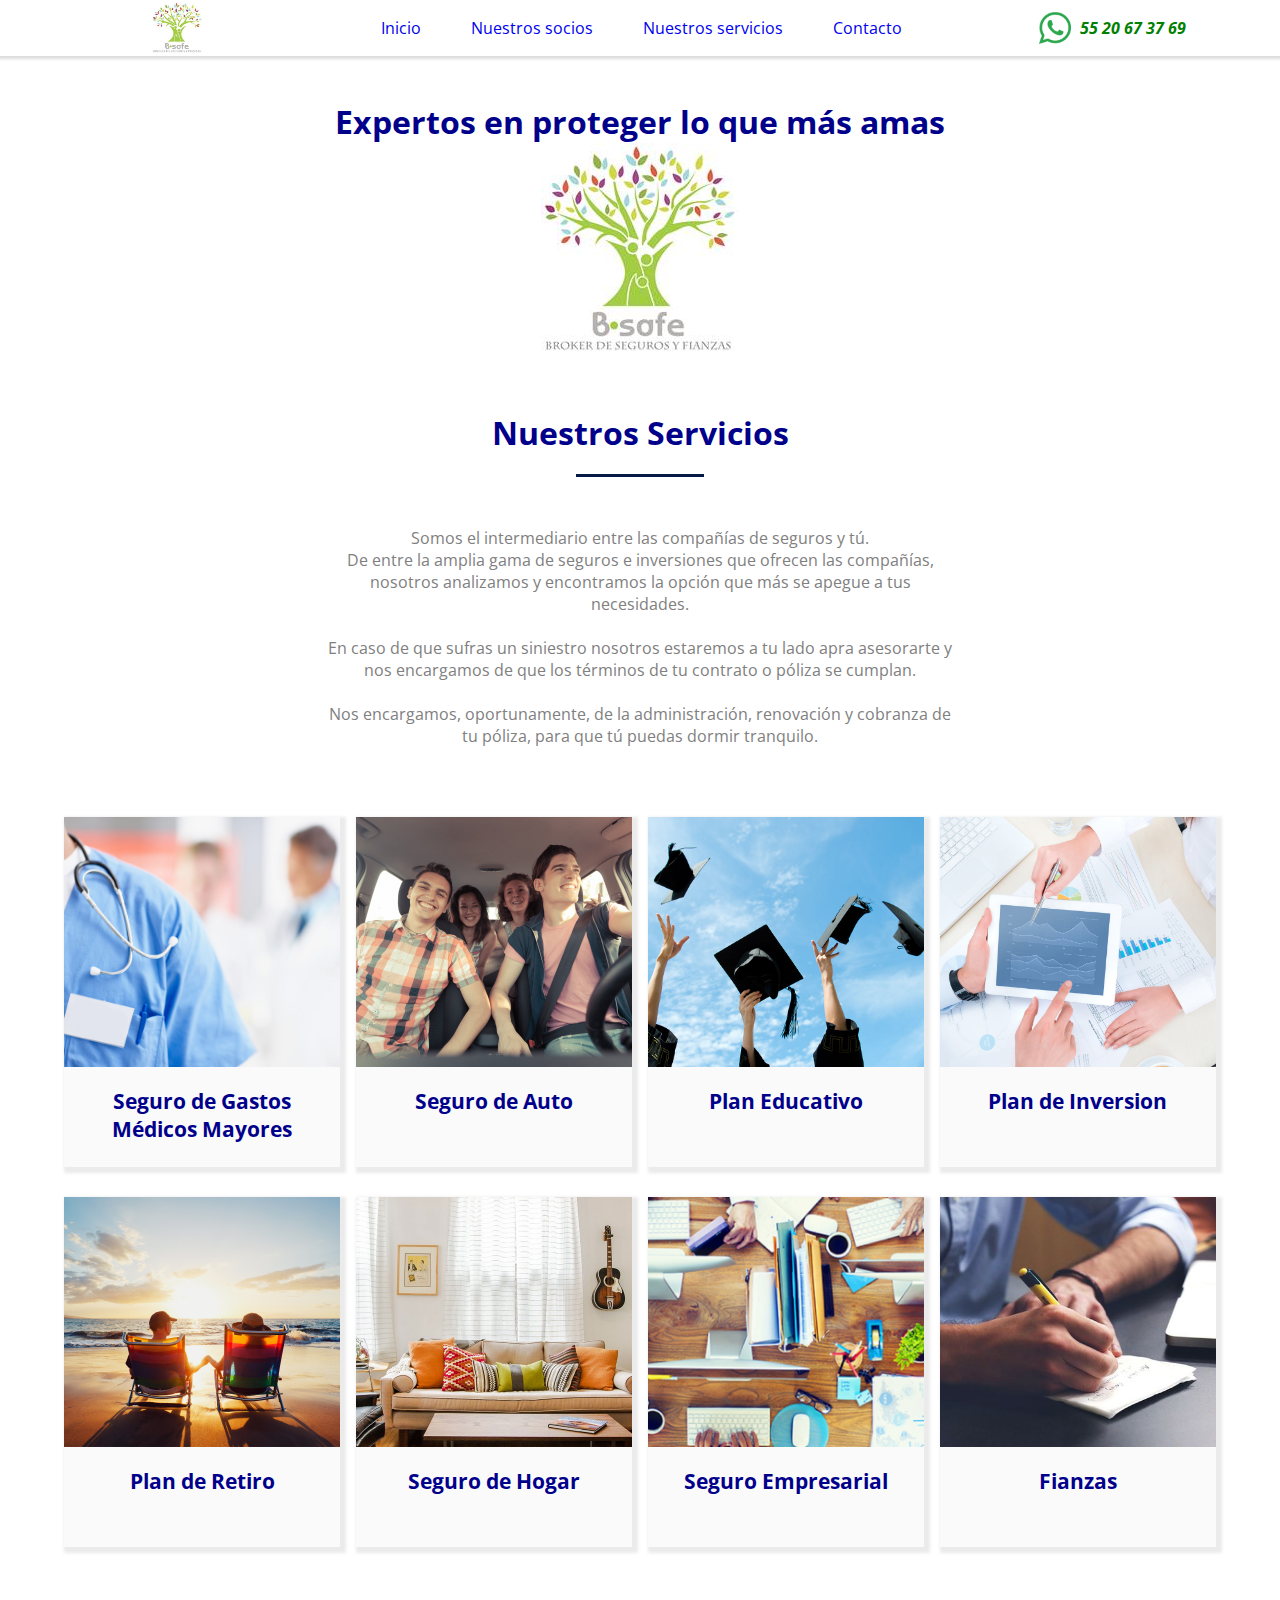
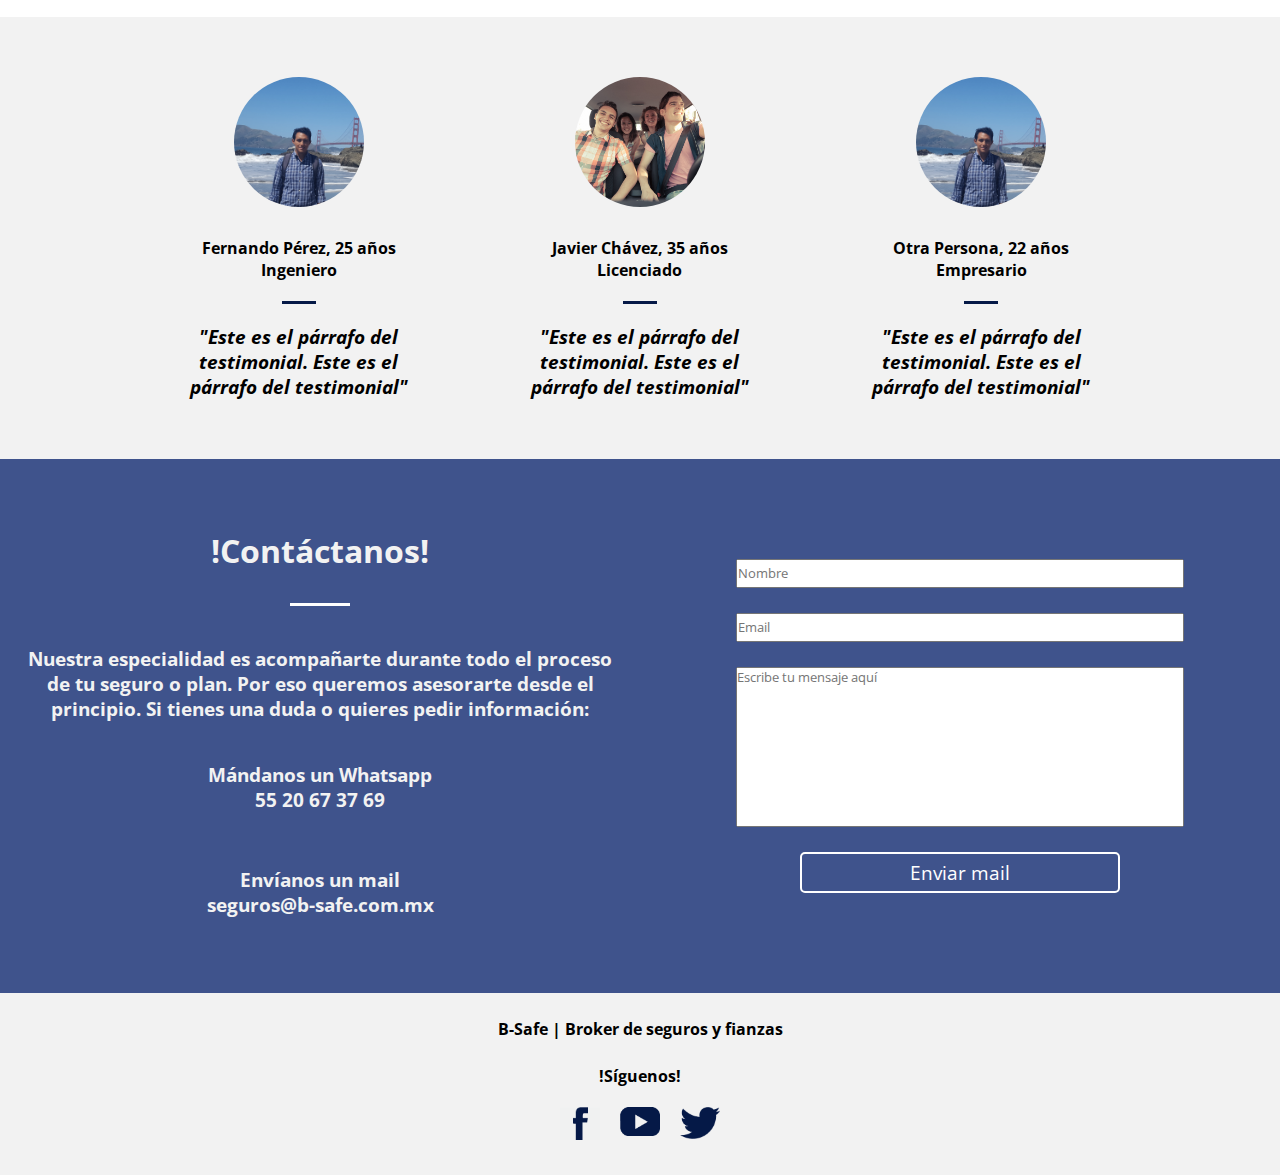
==== index.html @ a3c50586 "Add files via upload" ====
<!DOCTYPE html>

<html>

	<head>
	
		<title>B-Safe Seguros</title>
		<meta charset="utf-8">

		<link rel="stylesheet" type="text/css" href="style.css">
		<link href="https://fonts.googleapis.com/css?family=Open+Sans:300" rel="stylesheet">
		<script src="https://ajax.googleapis.com/ajax/libs/jquery/3.2.1/jquery.min.js"></script>
		<script src="http://code.jquery.com/ui/1.9.2/jquery-ui.js"></script>
		<!--<script src="responsiveslides.min.js"></script>-->

		<meta name="HandheldFriendly" content="true">
  		<meta name="viewport" content="width=device-width, initial-scale=1, maximum-scale=1, user-scalable=0">
  		<meta http-equiv="X-UA-Compatible" content="IE=11">
  		<!--<meta name="viewport" content="width=device-width">-->
	
	</head>
	
	<body>
		
		<div class="include-header"></div>

		<!--<div class="banner" width:"100%">-->
			<div id="text-banner">
			
				<h3>Expertos en proteger lo que más amas</h3>
				<img src="images/logo-b-safe.jpg">
			</div>
		<!--</div>-->

		<div id="nuestros-servicios">
			
			<h1>Nuestros Servicios</h1><hr>

			<p id="descripcion-servicios">
				Somos el intermediario entre las compañías de seguros y tú.<br> De entre la amplia gama de seguros e inversiones que 
				ofrecen las compañías, nosotros analizamos y encontramos la opción que más se apegue a tus necesidades.<br><br>
				En caso de que sufras un siniestro nosotros estaremos a tu lado apra asesorarte y nos encargamos de que los términos 
				de tu contrato o póliza se cumplan.<br><br>
				Nos encargamos, oportunamente, de la administración, renovación y cobranza de tu póliza, para que tú puedas dormir tranquilo.
			</p>
			
			<div class="seccion-seguros">


			<div class="seguro-contenido" id="sgmm">
				<a href="seguro-de-gastos-medicos-mayores.html">
					<img src="images/seguros-gmm.jpg" alt="seguro-gastos-medicos-mayores"/>
					<h4>Seguro de Gastos Médicos Mayores</h4>
				<!--<div class="mas-info-button">
					<span>Info</span>
				</div>-->
				</a>
			</div>

			<div class="seguro-contenido" id="seguroAuto">
				<a href="seguro-de-auto.html">
					<img src="images/seguros-auto.jpg" alt="seguros-auto"/>
					<h4>Seguro de Auto</h4>
				</a>
				
			</div>

			<div class="seguro-contenido">
				<a href="plan-educativo.html">
					<img src="images/plan-educativo.jpg" alt="plan-educativo"/>
					<h4>Plan Educativo</h4>
				</a>
				
			</div>

			<div class="seguro-contenido">
				<a href="plan-inversion.html">
					<img src="images/plan-inversion.jpg" alt="plan-inversion"/>
					<h4>Plan de Inversion</h4>
				</a>
				
			</div>

			<div class="seguro-contenido">
				<a href="plan-retiro.html">
					<img src="images/plan-retiro.png" alt="plan-retiro"/>
					<h4>Plan de Retiro</h4>
				</a>
				
			</div>

			<div class="seguro-contenido">
				<a href="seguro-hogar.html">
					<img src="images/seguro-hogar.jpeg" alt="seguro-hogar"/>
					<h4>Seguro de Hogar</h4>
				</a>
				
			</div>

			<div class="seguro-contenido">
				<a href="seguro-empresarial.html">
					<img src="images/seguro-empresarial.jpg" alt="seguro-empresarial"/>
					<h4>Seguro Empresarial</h4>
				</a>
				
			</div>

			<div class="seguro-contenido">
				<a href="fianzas.html">
					<img src="images/fianzas.jpg" alt="fianzas"/>
					<h4>Fianzas</h4>
				</a>
				
			</div>


			</div>

		</div>

		<!--<div class="testimonials">-->

		<div class="grey-banner">
		  <div class="slider-container">
					
					<div class="profile-container">

						<img src="images/testimonial-image1.png"/>

						<h4>Fernando Pérez, 25 años<br>Ingeniero</h4>
						<hr/>

						<h3>"Este es el párrafo del testimonial. Este es el párrafo del testimonial"</h3>
					</div>

					<div class="profile-container">

						<img src="images/seguros-auto.jpg"/>

						<h4>Javier Chávez, 35 años<br>Licenciado</h4>
						<hr/>

						<h3>"Este es el párrafo del testimonial. Este es el párrafo del testimonial"</h3>
					</div>

					<div class="profile-container">

						<img src="images/testimonial-image1.png"/>

						<h4>Otra Persona, 22 años<br>Empresario</h4>
						<hr/>

						<h3>"Este es el párrafo del testimonial. Este es el párrafo del testimonial"</h3>
					</div>


		  </div>
		</div>

		<!--</div>-->

		<div class="contact-banner" id="contact">

		  <div class="contact-wrap">
			<h1>!Contáctanos!</h1><hr/>

			<h3>Nuestra especialidad es acompañarte durante todo el proceso de tu seguro o plan. Por eso queremos asesorarte desde el principio.
			Si tienes una duda o quieres pedir información:</h3>

			<h3 class="cta-wa">Mándanos un Whatsapp<br>55 20 67 37 69</h3>

			

			<div class="contact-button">
				<a href="https://api.whatsapp.com/send?phone=5215520673769""><h3>Toca para enviar Whatsapp</h3></a>
			</div>

			

			<h3 class="cta-mail">Envíanos un mail<br>seguros@b-safe.com.mx</h3>

			<div class="contact-button" id="send-mail-button">
				<a href="#"><h3>Toca para enviar Mail</h3></a>
			</div>

		  </div>

		  <div class="contact-form-wrap">
		  	
			<form action="https://formspree.io/fernando.madser@gmail.com" class="contact-form" method="POST">
					
					<input type="text" name="name" placeholder="Nombre" required="true" class="form-input">
					<input type="email" name="_replyto" placeholder="Email" required="true" class="form-input">
					<input type="hidden" name="_format" value="plain" />
					<input type="hidden" name="_next" value="/fianzas.html" />
					<input type="hidden" name="_language" value="es" />
					<textarea name="message" placeholder="Escribe tu mensaje aquí" required="true" class="form-input" id="message-field" rows="100" cols="100"></textarea>
					<button type="submit" value="send" id="submit-button">Enviar mail</button>

			</form>
			<!--<form action="contact.php" class="contact-form" method="POST">
					
					<input type="text" name="name" placeholder="Nombre" required="true" class="form-input">
					<input type="email" name="email" placeholder="Email" required="true" class="form-input">
					<textarea name="message" placeholder="Escribe tu mensaje aquí" required="true" class="form-input" id="message-field" rows="100" cols="100"></textarea>
					<button type="submit" value="send" id="submit-button">Enviar mail</button>

			</form>-->


		  </div>

		</div>

		<footer class="include-footer"></footer>


		
	</body>

	<script type="text/javascript" src="functionality.js"></script>



	

</html>
---- style.css ----
html{
	font-size:16px;


}


* {
	margin: 0;
	padding: 0;
	font-family: Open Sans;
	box-sizing: border-box;
}

header {

	width:100%;
	height: 3.5rem;
	position: absolute;
	z-index: 100;
	top:0;
}

h1{
	color: darkblue;
}


.nav-container{
	width: 100%;
	margin: 0 auto;
	display: flex;
	justify-content: space-between;
	align-items: center;
	background-color: white;
	box-shadow: 0px 0px 3px 3px #DCDCDC;
	position: absolute;


}

.hamburger-icon{
	max-width: 0;
	height: 3.5rem;
	background: url(images/hamburger-icon.png) no-repeat center;
	display: block;
	cursor: pointer;
}

.logo{
	min-width: 150px;
	height: 3.5rem;
	text-align: center;
	background: url(images/logo-b-safe.jpg) no-repeat center;
	background-size: 3.2rem 3.2rem;
}


/*Temporary text for logo*/

ul {
	display: flex;
	text-align: center;
	height: auto;
	overflow: hidden;
	box-sizing: border-box;

}

ul li {
	
	list-style-type: none;
	font-size: 1rem;
	text-align: center;
	padding: 15px 25px;

}

ul li:active{
		/*background-color: rgb(242,242,242);*/
}

a{
	text-decoration: none;
}

a:active{
	color: black;
	font-weight: bold;
}
a:visited{
	font-weight: bold;
}
.nav-contact{
	
	min-width: 200px;
	height: 3.5rem;
	margin-right: 50px;
	display: flex;
	align-items: center;
	overflow: hidden;
	z-index: 100;
}
#wa-icon{
	width: 50px;
	height: 3.5rem;
	background: url(images/wa-icon.png) no-repeat center;
	background-size: 2rem 2rem;
	display: block;
}

.nav-contact h4{
	font-size: 1rem;
	font-weight: bold;
	font-style: italic;
	padding-right: 10px;
	color: green;
	display: inline-block;
	overflow: hidden;


}


.banner{
	background-image: url(images/seguros-banner.jpg);
	background-position: center center;
	background-size: cover;
	height: 600px;
	width: 100%;
	display: block;
	margin: 0 auto;
	padding-top: 3.5rem;

}

#text-banner{
    margin: 0 auto;
    margin-top: 100px;
    /* position: relative; */
    text-align: center;
    box-sizing: border-box;
    /* top: 50px; */
    width: 60%;
    color: darkblue;
    font-size: 1.7rem;

}

#text-banner hr{
	display: block;
	height: 1px;
    border: 0;
    border-top: 1px solid #ccc;
    margin: 1em 0;
    padding: 0;
}

#nuestros-servicios h1{

	text-align: center;
	margin-top: 50px;
	font-size: 2rem;
}

#nuestros-servicios p{
	margin: 0 auto;
	margin-top: 50px;
	width: 50%;
	text-align: center;
	color: grey;
}

/*Sección de seguros*/

.seccion-seguros{

	width: 90%;
	height: auto;
	margin: 0 auto;
	margin-top: 40px;
	display: flex;
	justify-content: space-between;
	flex-wrap: wrap;
	
}
.seccion-seguros .seguro-contenido{

	box-sizing: border-box;
	width: 25%;
	max-width: 24%;
	height: 350px;
	margin-top: 30px;
	background-color: rgb(250,250,250);
	display: inline-block;
	text-align: center;
	position: relative;
	box-shadow: 3px 3px 3px 3px rgb(235,235,235);
}
.seccion-seguros .seguro-contenido img{
	object-fit: cover;
	width: 100%;
	height: 250px;
	display: block;
}
.seccion-seguros .seguro-contenido h4{
	width: 90%;
	padding-top: 20px;
	margin: 0 auto;
	font-size: 1.3rem;
	font-weight: bold;
	color: darkblue;
}
/*.seccion-seguros .seguro-contenido .mas-info-button{

	color: rgb(0,113,188);
	border: 1px solid rgb(0,113,188);
	border-radius: 5px;
	width: 100px;
	height: 2rem;
	/*margin: 0 auto;
	position: absolute;
	bottom: 20px;
	margin-left: 30%;

}
.mas-info-button span{

	vertical-align: middle;
}*/

.grey-banner{
	width: 100%;
	height: auto;
	margin-top: 70px;
	background-color: rgb(242,242,242);
	display: flex;
	justify-content: center;
}	


.slider-container{

	width: 80%;
	height: auto;
	margin-bottom: 60px;
	display: inline-flex;
	flex-wrap: wrap;
	justify-content: space-around;

}


.profile-container{
	
	width: 33%;
	height: auto;
	margin-top: 60px;
	align-items: center;
}

.profile-container img{

	object-fit: cover;
	display: block;
	margin: 0 auto;
	height: 130px;
	width: 130px;
	border-radius: 100%;
}
.profile-container h4{


	text-align: center;
	margin-top: 30px;
}
.profile-container h3{

	text-align: center;
	width: 80%;
	margin: 0 auto;
	margin-top: 20px;
	font-style: italic;
}
hr{
	display: block;
	height: 1px;
	width: 10%;
    border: 0;
    border-top: 3px solid rgb(5,25,71);
    margin: 0 auto;
    margin-top: 20px;
    padding: 0;

}
.space{
	width: 10%;
	height: auto;

}
/*.rslides li{

	backface-visibility: hidden;
	position: absolute;
  	display: none;
  	width: 100%;
  	left: 0;
  	top: 0;
}

.rslides li:first-child {
  position: relative;
  display: block;
  float: left;
 }*/

.contact-banner{

	width: 100%;
	height: auto;
	display: flex;
	flex-wrap: wrap;
	background-color: #3F538C;
	
}
.contact-banner hr{
	
    border-top: 3px solid white;

}
.contact-wrap{

	width: 50%;
	height: auto;
	margin-top: 70px;
	margin-bottom: 50px;
	padding: 0 20px 0 20px;
	display: flex;
	flex-wrap: wrap;
	justify-content: flex-start;

}
.contact-wrap h1{
	width: 100%;
	text-align: center;
	margin-top:0px;
	color: rgb(242,242,242);

}
.contact-wrap h3{
	width: 100%;
	text-align: center;
	margin-top:30px;
	color: rgb(242,242,242);
}

.contact-button{

	width: 60%;
	margin: 0 auto;
	border: 2px solid white;
	text-align: center;
	border-radius: 5px;
	visibility: hidden;
	height: 0;	
}
.contact-button h3{

	width: 100%;
	height: auto;
	margin-top: 5px;
	color: white;
}
.contact-form-wrap{
	width: 50%;
	padding: 100px 0 100px 0;

}
.contact-form-wrap .contact-form{
	text-align: center;
}
.contact-form .form-input{
	width: 70%;
	height: 1.8rem;
	font-size: 0.8rem;	
	display: block;
	margin: 0 auto;
	margin-bottom: 25px;
}
input::-webkit-outer-spin-button,
input::-webkit-inner-spin-button {
    /* display: none; <- Crashes Ch on hover */
    -webkit-appearance: none;
    margin: 0; /* <-- Apparently some margin are still there even though it's hidden */
}
#message-field{
	height: 10rem;
	resize: none;
}
#submit-button{
	width: 50%;
	color: white;
	font-size: 1.2rem;
	padding: 5px 0;
	background-color: transparent;
	border: 2px solid white;
	border-radius: 5px;

}


footer{
	width: 100%;
	height: auto;
	position: absolute;
	background-color: rgb(242,242,242);
}
footer h4{
	width: 100%;
	display: block;
	margin-top: 25px;
	text-align: center;
}
footer .social-box{
	position: relative;
	width: 100%;
	height: auto;
	margin-top: 20px;
	margin-bottom: 30px;
	display: flex;
	justify-content: center;
}
footer .social-box img{

	display: inline;
	width: 40px;
	height: auto;
	margin-left: 10px;
	margin-right: 10px;
}

/*-----------------------Style de SGMM -----------------------------*/

.content-container{

	width: 100%;
	height:auto;
	padding-top: 100px;
	
}
.content-title{
	color: #3956AB;
	font-weight: bold;
	padding-left: 40px;
}
.content-container p{

	margin-top: 20px;
	display: block;
	padding-left: 40px;
	
}
.content-container .blue-container{

	width: 100%;
	height: 400px;
	margin-top: 50px;
	padding: 0px;
	display: flex;
	flex-wrap: wrap;
	justify-content: center;
	line-height: 0;
	background-color: #3F538C;

}
.blue-container img{

	height: 400px;
	width: 50%;
	object-fit: cover;
}
.blue-container .bullet-container{
	width: 50%;
	height: 400px;
	display: flex;
	padding: 60px 0px 60px 0px;
	flex-wrap: wrap;
	flex-direction: column;
	justify-content: space-around;
	
}
.bullet-container .bullet{
	width: 100%;
	line-height: 1rem;
	vertical-align: middle;
	padding-left: 30%;
}

.bullet .bullet-text{

	width: 70%;
	display: inline-block;
	font-size: 0.9rem;
	font-style: italic;
	color: white;
	margin-left: 20px;
	
}
.bullet-container img{

	width: 1.2rem;
	height: 1.2rem;
	object-fit: cover;
	display: inline-block;
	
}
.bullet-container .heading{
	font-size: 1.3rem;
	line-height: 2rem;
	position: static;
	text-align: center;
	display: block;
	width: 100%;
	color: white;

}
.quote{
	text-align: center;
	display: block;
	width: 100%;
	padding: 50px 0;

}
.quote-title{
	width: 100%;
	color: #3956AB;
}
.quote-form{

	display: block;
	width: 100%;
	margin-top: 30px;
}
.quote-form input{

	width: 250px;
	height: 1.7rem;
	font-size: 0.9rem;
	margin:0 15px 0 15px;
	border: none;
	border-bottom: 1px solid grey;
}
#submit-form-button{
	width: 30%;
	display: block;
	margin:0 auto;
	margin-top:40px;
	color: white;
	font-size: 1.2rem;
	padding: 5px 0;
	background-color: green;
	border: 2px solid white;
	border-radius: 5px;
	cursor: pointer;
}
.quote p{
	display: block;
	margin:0 auto;
	width: 100%;
	margin-top: 20px;
}
.quote h3{
	display: block;
	width: 250px;
	font-size:1.2rem;
	margin: 10px auto 0 auto;
	padding: 10px 15px;
	background-color: rgb(241,241,241);
}


/* --------------------- Thank You Page ----------------------------------*/

#gracias{
	text-align: center;
	margin-top: 100px;
}
#gracias p{
	margin-top: 30px;
}


/*-----------------------Layout para tablets-----------------------------*/
/*-----------------------Layout para tablets-----------------------------*/
/*-----------------------Layout para tablets-----------------------------*/

/*@media all and (orientation:portrait) and (max-width: 1000px){
  /* Styles for Portrait screen 
 	body{

		min-width: 768px;

	}
 
}*/

@media only screen and (max-width: 1000px){



.show{
	/*margin-top: 9rem;*/
	    top: 11.7rem;
    max-height: 14rem;


}

.nav-container{
	/*position: absolute;*/
	z-index: 100;

}

ul{
	position: absolute;
	width: 100%;
	height: 14rem;
	margin-top: -8rem;
	display: inline-block;
	left: 0;
	z-index: 99;
	max-height: 0;

}
ul li{

	padding: 0;
	background-color: rgb(250,250,250);
	box-sizing: border-box;
	padding-top: 15px;
	padding-bottom: 15px;
}

.social-box ul{
	position: relative;
	width: 100%;
	height: auto;
	display: flex;
	justify-content: center;	
	background-color: red;
}
.hamburger-icon{
	width: 70px;
	height: 3.5rem;
	min-width: 70px;
	margin-left: 10px;
	background: url(images/hamburger-icon.png) no-repeat center;
	background-size: 2rem 2rem;
	display: block;
}


.logo{
	margin-left: 25px;
}
.nav-contact{
	margin-right: 0px;
	min-width: 100px;
}

#wa-icon{
	margin-left: 30px;
}

.nav-contact h4{

	max-width: 0px;
	visibility: hidden;
}

#text-banner{

  top: 10%;
  width: 70%;
  font-size: 1.5rem;

}

#nuestros-servicios p{
	margin-top: 30px;
	width: 80%;
}

.banner{
	height: 500px;
}

.seccion-seguros .seguro-contenido{

	width: 32%;
	max-width: 32%;
	cursor: pointer;

}

#sgmm, #seguroAuto{

	max-width: 48%;
	width: 48%;
}

.contact-wrap{
	width: 100%;
	padding: 0 100px;
}
.contact-form-wrap{
	width: 100%;
	padding: 50px 0;
	padding-top: 0;
}
.contact-form-wrap .form-input{
	width: 50%;
}


/*-----------------------Style de SGMM -----------------------------*/

.bullet-container .heading{
	padding:0 20px 0 20px;
}
.quote-form input{

	margin-bottom: 20px;
}

}

/*-----------------------Layout para Móviles-----------------------------*/
/*-----------------------Layout para Móviles-----------------------------*/
/*-----------------------Layout para Móviles-----------------------------*/


@media only screen and (min-width: 0px) and (max-width: 700px){


body{

	/*min-width: 360px;*/
}

.banner{
	height: auto;
	padding: 80px 0 30px 0;
}
#text-banner h1{
	font-size: 2.5rem;
}

.seccion-seguros .seguro-contenido{

	width: 48%;
	max-width: 48%;
	margin:;
}

.seccion-seguros{

	width: 95%;
	margin-top: 20px;
	
}
.seccion-seguros .seguro-contenido img{
	object-fit: cover;
	width: 100%;
	height: 240px;
	display: block;
}

.seccion-seguros .seguro-contenido h4{
	width: 90%;
	padding-top: 10px;
	margin: 0 auto;
	font-size: 1.1rem;
	font-weight: bold;
}

.profile-container{
	
	width: 100%;

}

.contact-wrap{
	width: 90%;
}

.contact-wrap .cta-wa, .cta-mail{
	visibility: hidden;
	height: 0;
}

.contact-button{
	visibility: visible;
	height: auto;
	width: 70%;
}
.contact-button h3{
	margin-bottom: 5px;
}
#send-mail-button{
	display: none;
}
.contact-wrap{
	width: 100%;
	padding: 0 20px;
}
.contact-form-wrap{
	width: 100%;
	padding: 50px 0;
	padding-top: 0;
}
.contact-form-wrap .form-input{
	width: 80%;
}


/*-----------------------Style de SGMM -----------------------------*/

.content-container p{
	padding: 0;
	width: 90%;
	margin: 20px auto;
	text-align: center;

}
.blue-container{
	min-height: 800px;
}
.blue-container img{
	display: block;
	width: 100%;
}
.blue-container .bullet-container{
	width: 100%;
}
.bullet-container .bullet{
	padding-left: 10%;
}
.bullet-container img{

	width: 1.2rem;
	height: 1.2rem;
	object-fit: cover;
	display: inline-block;
	
}
.quote-form input{
	width: 75%;
}
#submit-form-button{
	width: 50%;
}

}
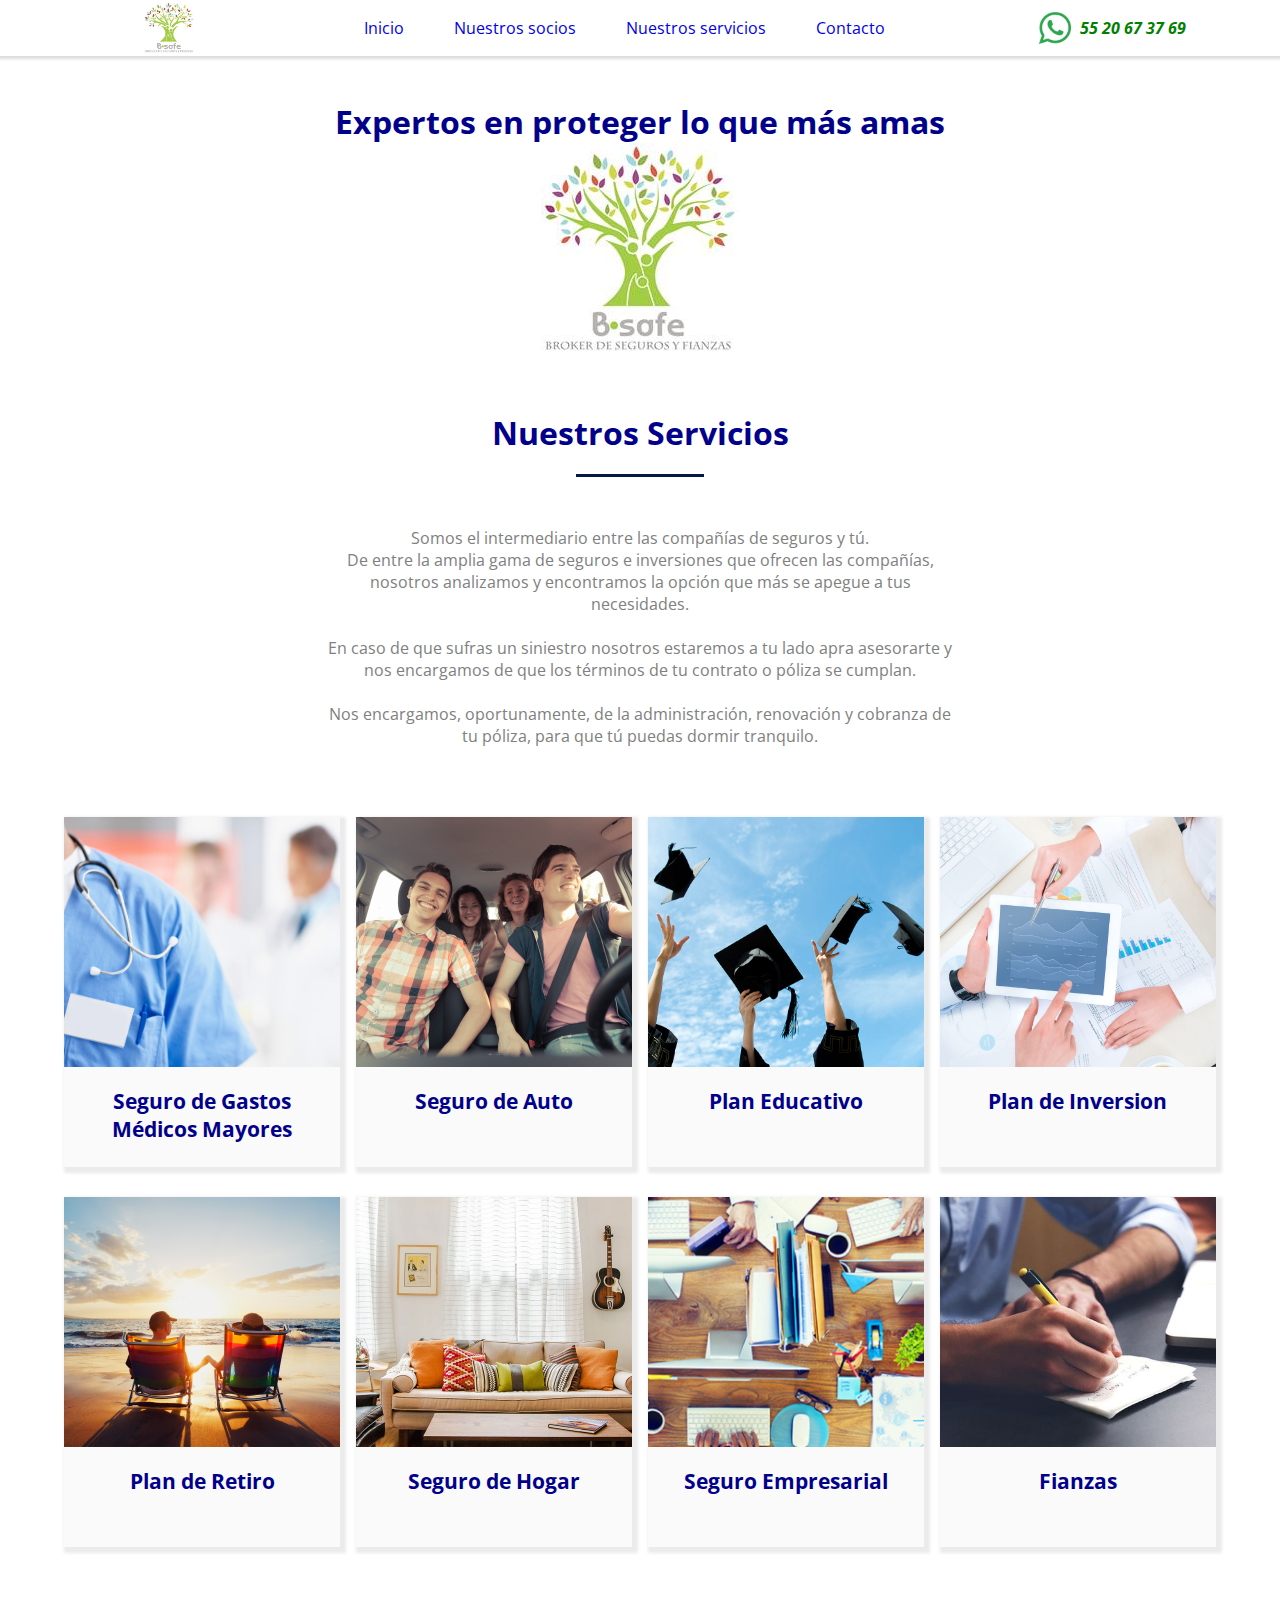
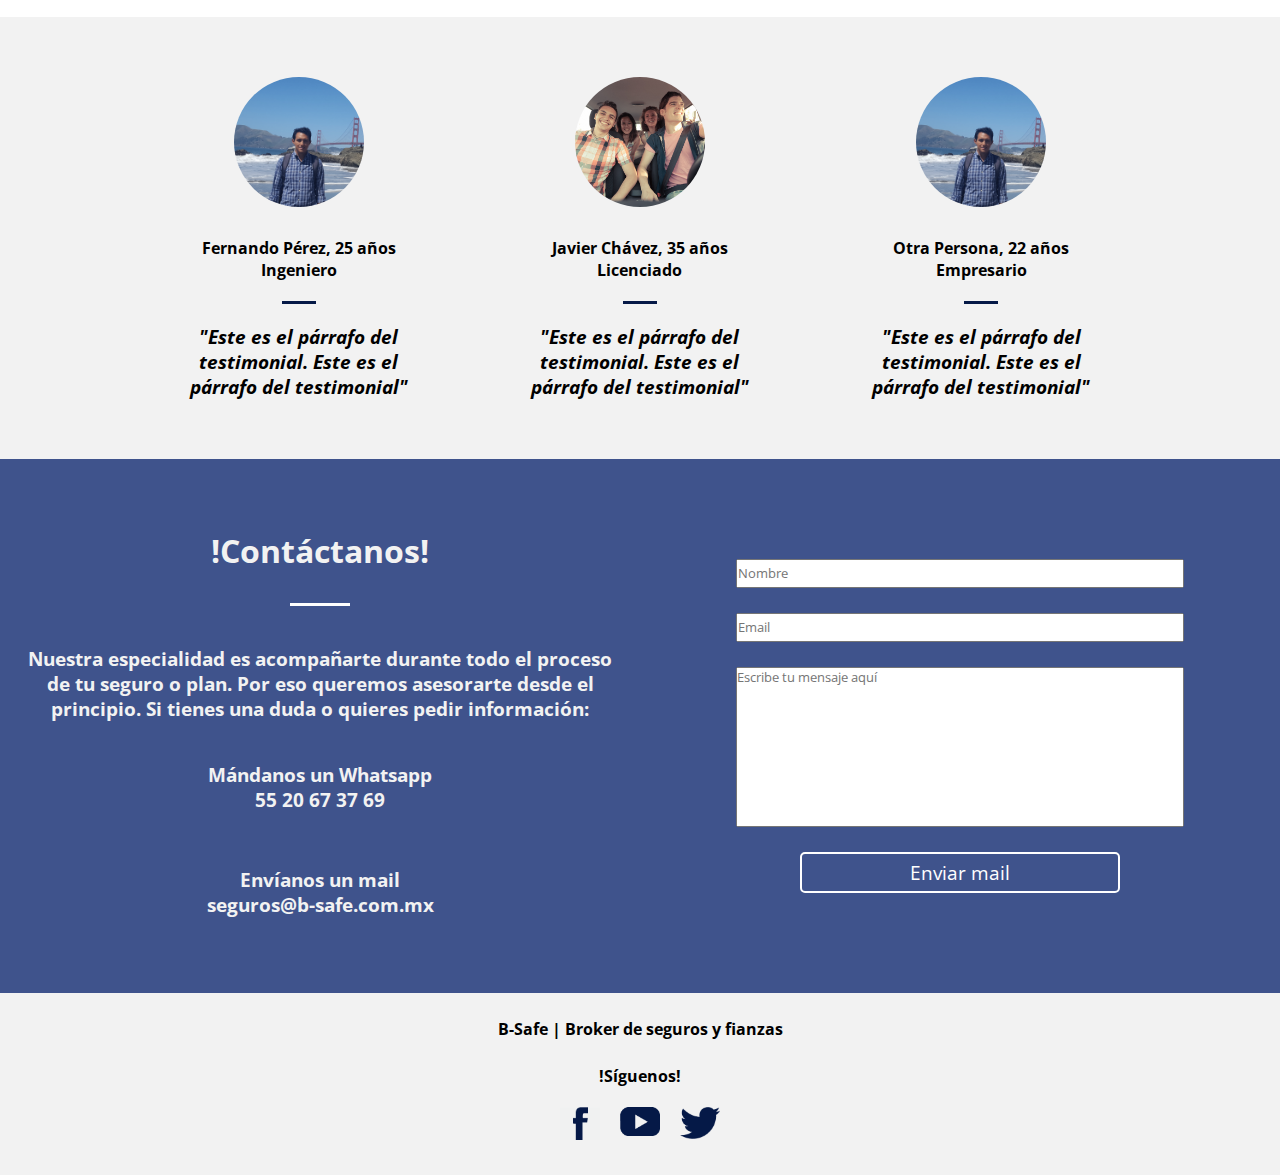
==== commit 4d70cc41: "Seguro de hogar" ====
--- a/index.html
+++ b/index.html
@@ -172,7 +172,7 @@
 			
 
 			<div class="contact-button">
-				<a href="https://api.whatsapp.com/send?phone=5215520673769""><h3>Toca para enviar Whatsapp</h3></a>
+				<a href="https://api.whatsapp.com/send?phone=5215540458063""><h3>Toca para enviar Whatsapp</h3></a>
 			</div>
 
 			
@@ -187,27 +187,17 @@
 
 		  <div class="contact-form-wrap">
 		  	
-			<form action="https://formspree.io/fernando.madser@gmail.com" class="contact-form" method="POST">
-					
-					<input type="text" name="name" placeholder="Nombre" required="true" class="form-input">
-					<input type="email" name="_replyto" placeholder="Email" required="true" class="form-input">
-					<input type="hidden" name="_format" value="plain" />
-					<input type="hidden" name="_next" value="/fianzas.html" />
-					<input type="hidden" name="_language" value="es" />
-					<textarea name="message" placeholder="Escribe tu mensaje aquí" required="true" class="form-input" id="message-field" rows="100" cols="100"></textarea>
-					<button type="submit" value="send" id="submit-button">Enviar mail</button>
-
-			</form>
-			<!--<form action="contact.php" class="contact-form" method="POST">
-					
-					<input type="text" name="name" placeholder="Nombre" required="true" class="form-input">
-					<input type="email" name="email" placeholder="Email" required="true" class="form-input">
-					<textarea name="message" placeholder="Escribe tu mensaje aquí" required="true" class="form-input" id="message-field" rows="100" cols="100"></textarea>
-					<button type="submit" value="send" id="submit-button">Enviar mail</button>
-
-			</form>-->
-
-
+				<form action="https://formspree.io/fernando.madser@gmail.com" class="contact-form" method="POST">
+						
+						<input type="text" name="name" placeholder="Nombre" required="true" class="form-input">
+						<input type="email" name="_replyto" placeholder="Email" required="true" class="form-input">
+						<input type="hidden" name="_format" value="plain" />
+						<input type="hidden" name="_next" value="/b-safe/thankyou.html" />
+						<input type="hidden" name="_language" value="es" />
+						<textarea name="message" placeholder="Escribe tu mensaje aquí" required="true" class="form-input" id="message-field" rows="100" cols="100"></textarea>
+						<button type="submit" value="send" id="submit-button">Enviar mail</button>
+
+				</form>
 		  </div>
 
 		</div>
--- a/style.css
+++ b/style.css
@@ -19,6 +19,7 @@
 	position: absolute;
 	z-index: 100;
 	top:0;
+	box-sizing: border-box;
 }
 
 h1{
@@ -30,7 +31,9 @@
 	width: 100%;
 	margin: 0 auto;
 	display: flex;
+	display: -webkit-flex;
 	justify-content: space-between;
+	-webkit-justify-content: space-between;
 	align-items: center;
 	background-color: white;
 	box-shadow: 0px 0px 3px 3px #DCDCDC;
@@ -48,7 +51,7 @@
 }
 
 .logo{
-	min-width: 150px;
+	min-width: 100px;
 	height: 3.5rem;
 	text-align: center;
 	background: url(images/logo-b-safe.jpg) no-repeat center;
@@ -60,6 +63,7 @@
 
 ul {
 	display: flex;
+	display: -webkit-flex;
 	text-align: center;
 	height: auto;
 	overflow: hidden;
@@ -97,6 +101,7 @@
 	height: 3.5rem;
 	margin-right: 50px;
 	display: flex;
+	display: -webkit-flex;
 	align-items: center;
 	overflow: hidden;
 	z-index: 100;
@@ -180,8 +185,11 @@
 	margin: 0 auto;
 	margin-top: 40px;
 	display: flex;
+	display: -webkit-flex;
 	justify-content: space-between;
+	-webkit-justify-content: space-between;
 	flex-wrap: wrap;
+	-webkit-flex-wrap:wrap;
 	
 }
 .seccion-seguros .seguro-contenido{
@@ -235,7 +243,9 @@
 	margin-top: 70px;
 	background-color: rgb(242,242,242);
 	display: flex;
+	display: -webkit-flex;
 	justify-content: center;
+	-webkit-justify-content: center;
 }	
 
 
@@ -245,8 +255,11 @@
 	height: auto;
 	margin-bottom: 60px;
 	display: inline-flex;
+	display: -webkit-inline-flex;
 	flex-wrap: wrap;
+	-webkit-flex-wrap: wrap;
 	justify-content: space-around;
+	-webkit-justify-content: space-around;
 
 }
 
@@ -319,7 +332,9 @@
 	width: 100%;
 	height: auto;
 	display: flex;
+	display: -webkit-flex;
 	flex-wrap: wrap;
+	-webkit-flex-wrap: wrap;
 	background-color: #3F538C;
 	
 }
@@ -336,8 +351,11 @@
 	margin-bottom: 50px;
 	padding: 0 20px 0 20px;
 	display: flex;
+	display: -webkit-flex;
 	flex-wrap: wrap;
+	-webkit-flex-wrap: wrap;
 	justify-content: flex-start;
+	-webkit-justify-content: flex-start;
 
 }
 .contact-wrap h1{
@@ -428,7 +446,9 @@
 	margin-top: 20px;
 	margin-bottom: 30px;
 	display: flex;
+	display: -webkit-flex;
 	justify-content: center;
+	-webkit-justify-content: center;
 }
 footer .social-box img{
 
@@ -467,8 +487,11 @@
 	margin-top: 50px;
 	padding: 0px;
 	display: flex;
+	display: -webkit-flex;
 	flex-wrap: wrap;
+	-webkit-flex-wrap: wrap;
 	justify-content: center;
+	-webkit-justify-content: center;
 	line-height: 0;
 	background-color: #3F538C;
 
@@ -483,10 +506,14 @@
 	width: 50%;
 	height: 400px;
 	display: flex;
+	display: -webkit-flex;
 	padding: 60px 0px 60px 0px;
 	flex-wrap: wrap;
+	-webkit-flex-wrap: wrap;
 	flex-direction: column;
+	-webkit-flex-direction: column;
 	justify-content: space-around;
+	-webkit-justify-content: space-around;
 	
 }
 .bullet-container .bullet{
@@ -647,14 +674,15 @@
 	width: 100%;
 	height: auto;
 	display: flex;
-	justify-content: center;	
+	display: -webkit-flex;
+	justify-content: center;
+	-webkit-justify-content: center;	
 	background-color: red;
 }
 .hamburger-icon{
 	width: 70px;
 	height: 3.5rem;
 	min-width: 70px;
-	margin-left: 10px;
 	background: url(images/hamburger-icon.png) no-repeat center;
 	background-size: 2rem 2rem;
 	display: block;
@@ -666,7 +694,7 @@
 }
 .nav-contact{
 	margin-right: 0px;
-	min-width: 100px;
+	min-width: 80px;
 }
 
 #wa-icon{
@@ -759,8 +787,8 @@
 
 .seccion-seguros .seguro-contenido{
 
-	width: 48%;
-	max-width: 48%;
+	    max-width: 47%;
+    width: 47%;
 	margin:;
 }
 
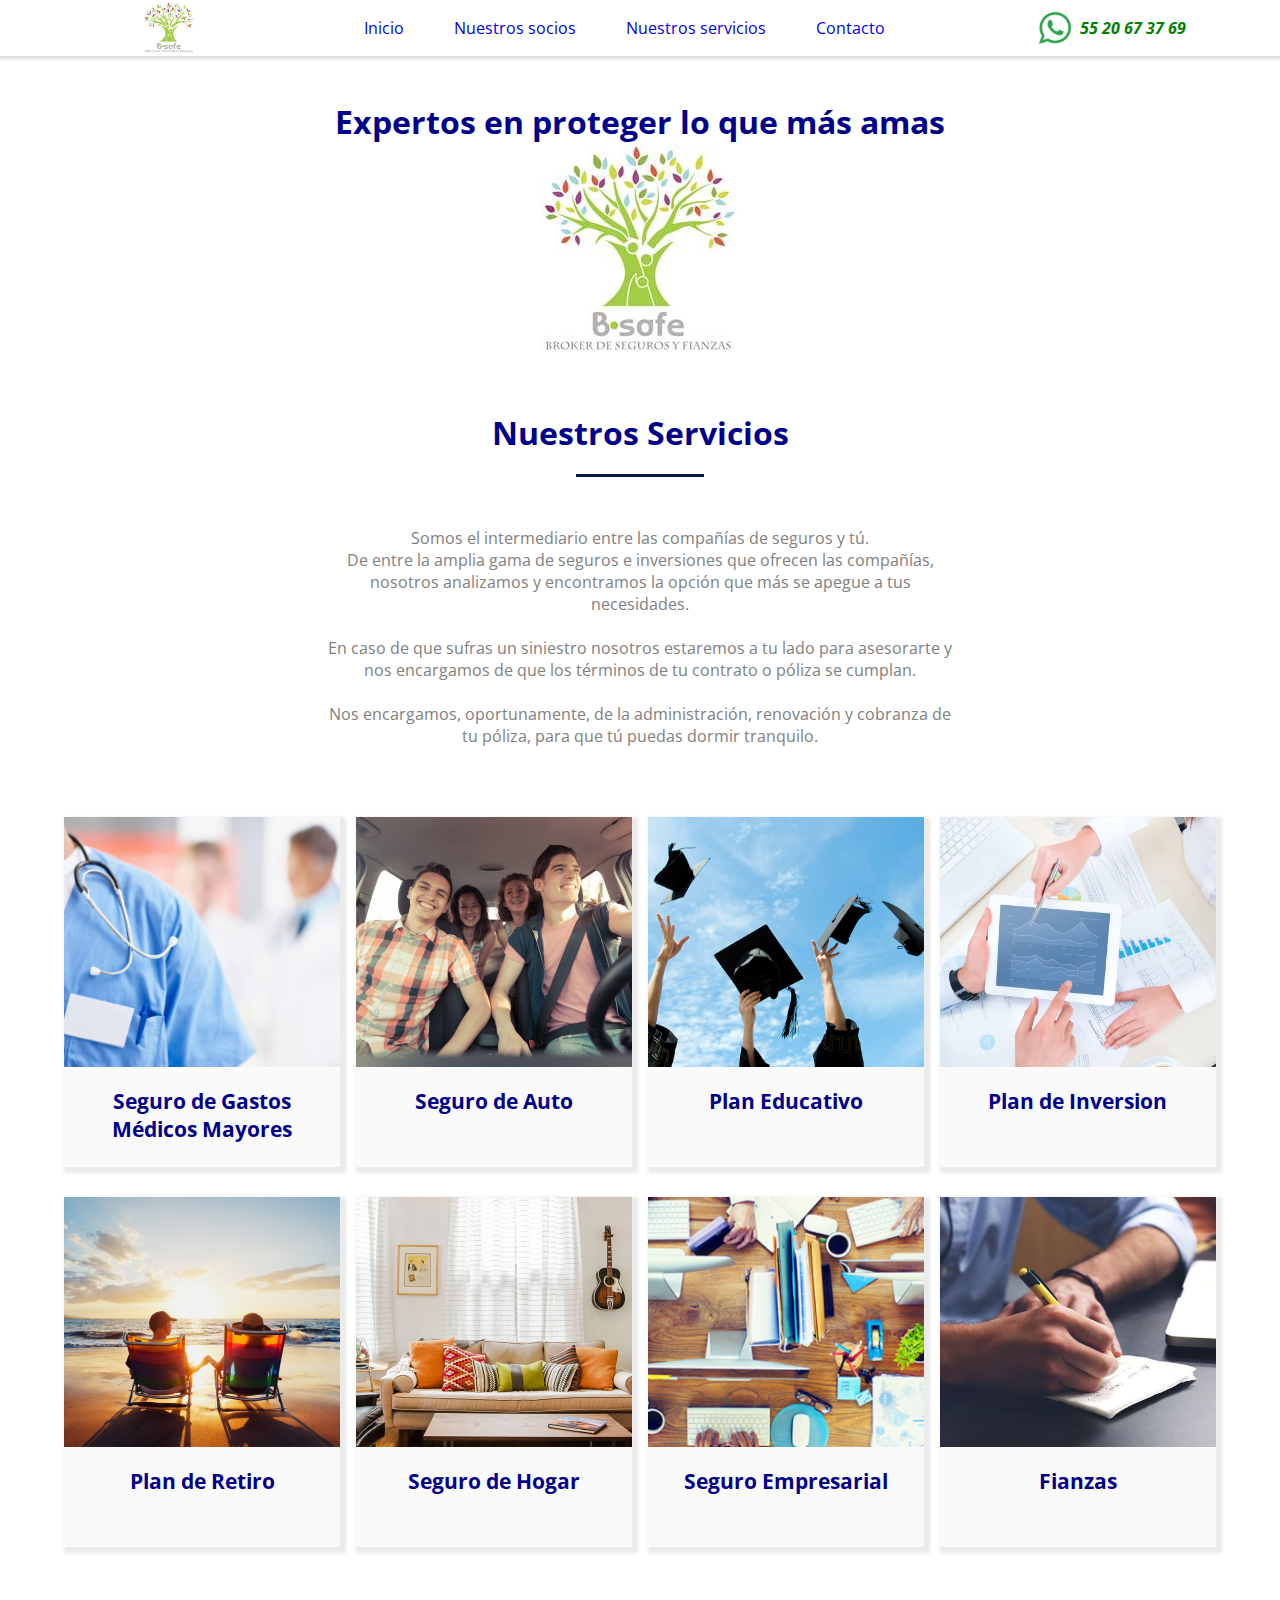
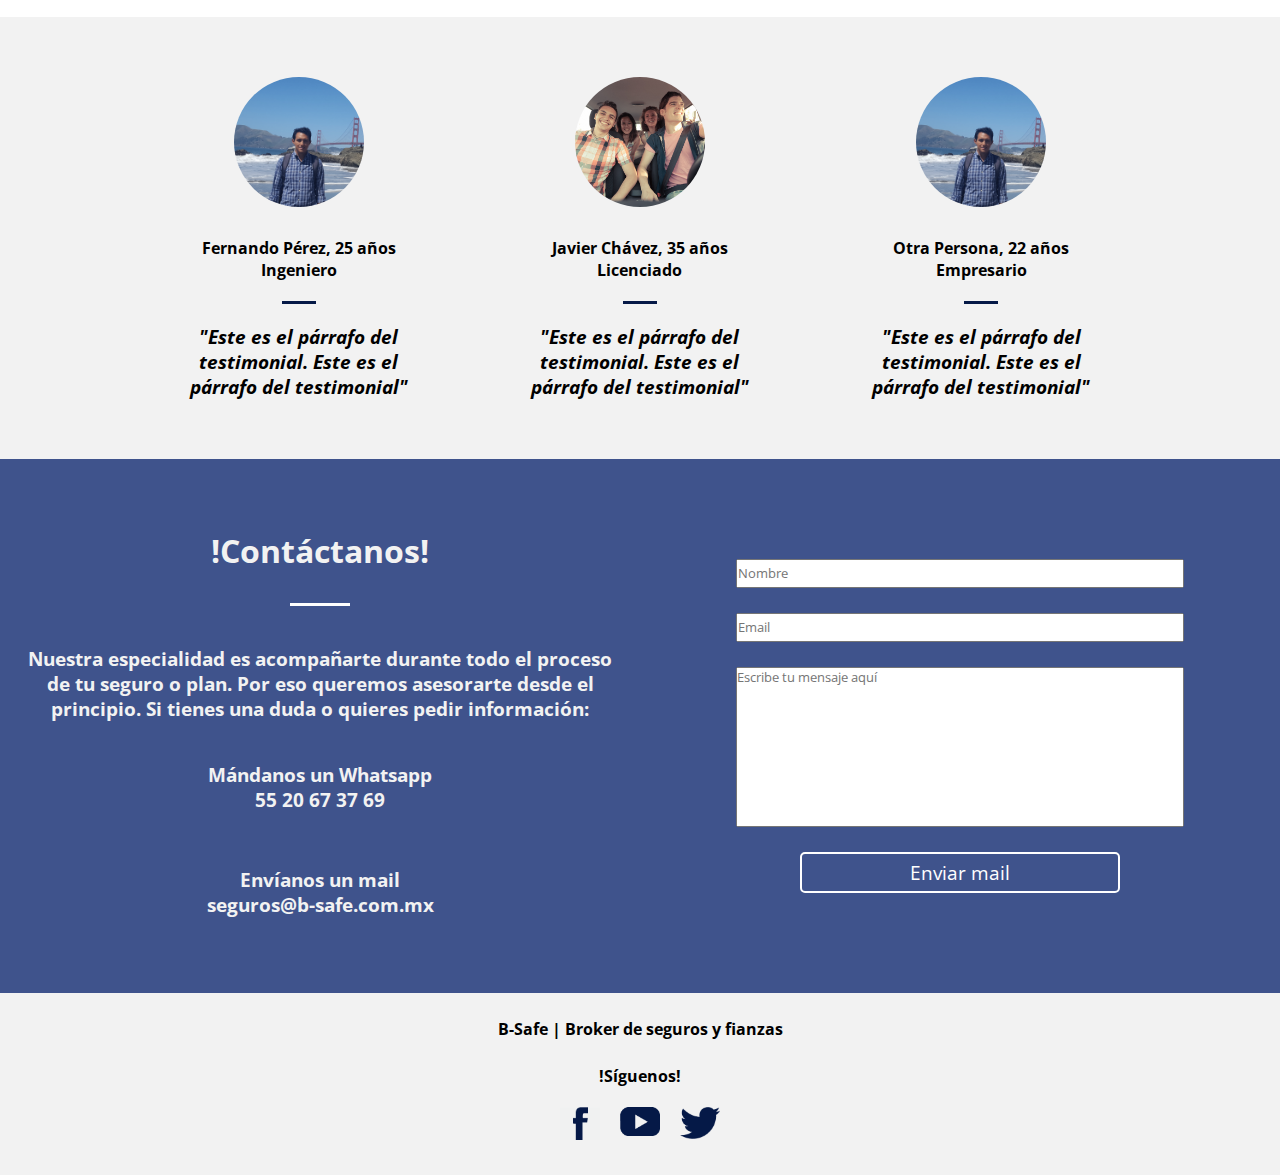
==== commit 210cfd6e: "Corrects copy" ====
--- a/index.html
+++ b/index.html
@@ -39,7 +39,7 @@
 			<p id="descripcion-servicios">
 				Somos el intermediario entre las compañías de seguros y tú.<br> De entre la amplia gama de seguros e inversiones que 
 				ofrecen las compañías, nosotros analizamos y encontramos la opción que más se apegue a tus necesidades.<br><br>
-				En caso de que sufras un siniestro nosotros estaremos a tu lado apra asesorarte y nos encargamos de que los términos 
+				En caso de que sufras un siniestro nosotros estaremos a tu lado para asesorarte y nos encargamos de que los términos 
 				de tu contrato o póliza se cumplan.<br><br>
 				Nos encargamos, oportunamente, de la administración, renovación y cobranza de tu póliza, para que tú puedas dormir tranquilo.
 			</p>
--- a/style.css
+++ b/style.css
@@ -478,6 +478,7 @@
 	margin-top: 20px;
 	display: block;
 	padding-left: 40px;
+	width: 50%;
 	
 }
 .content-container .blue-container{
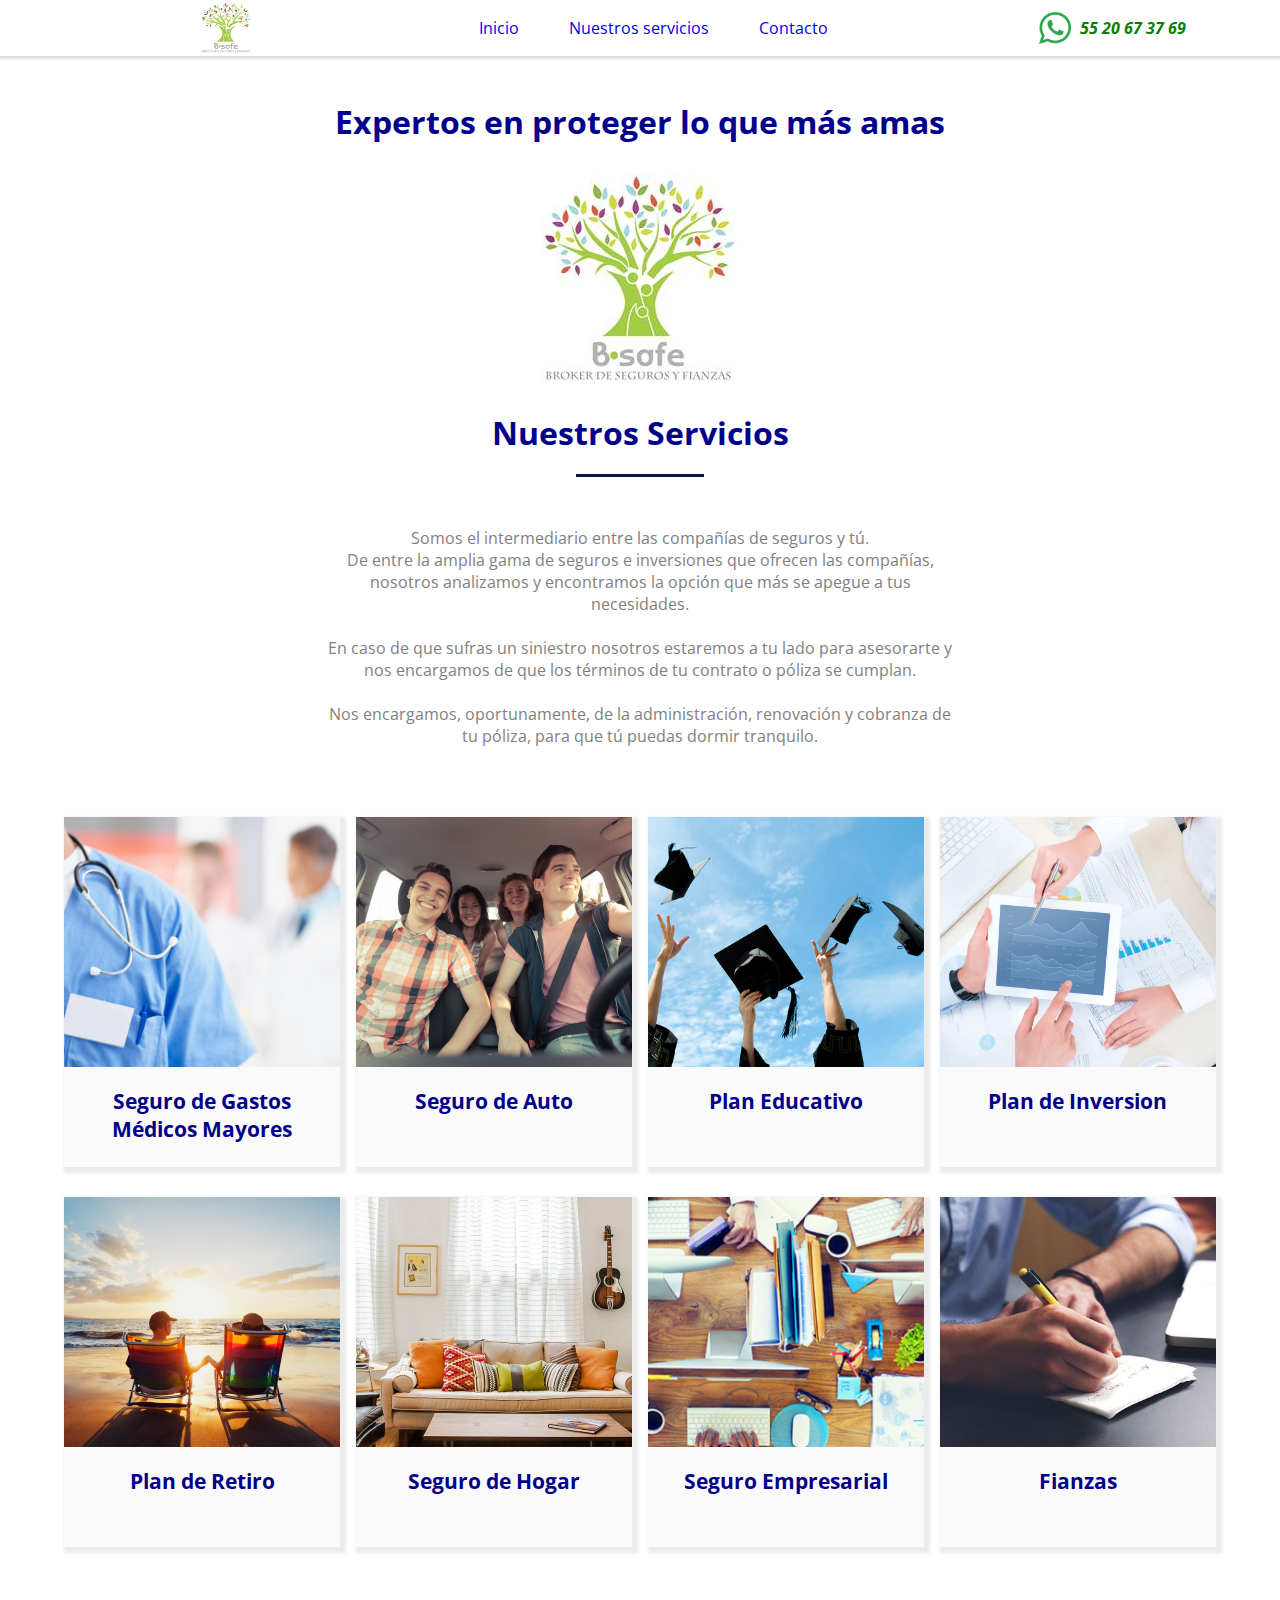
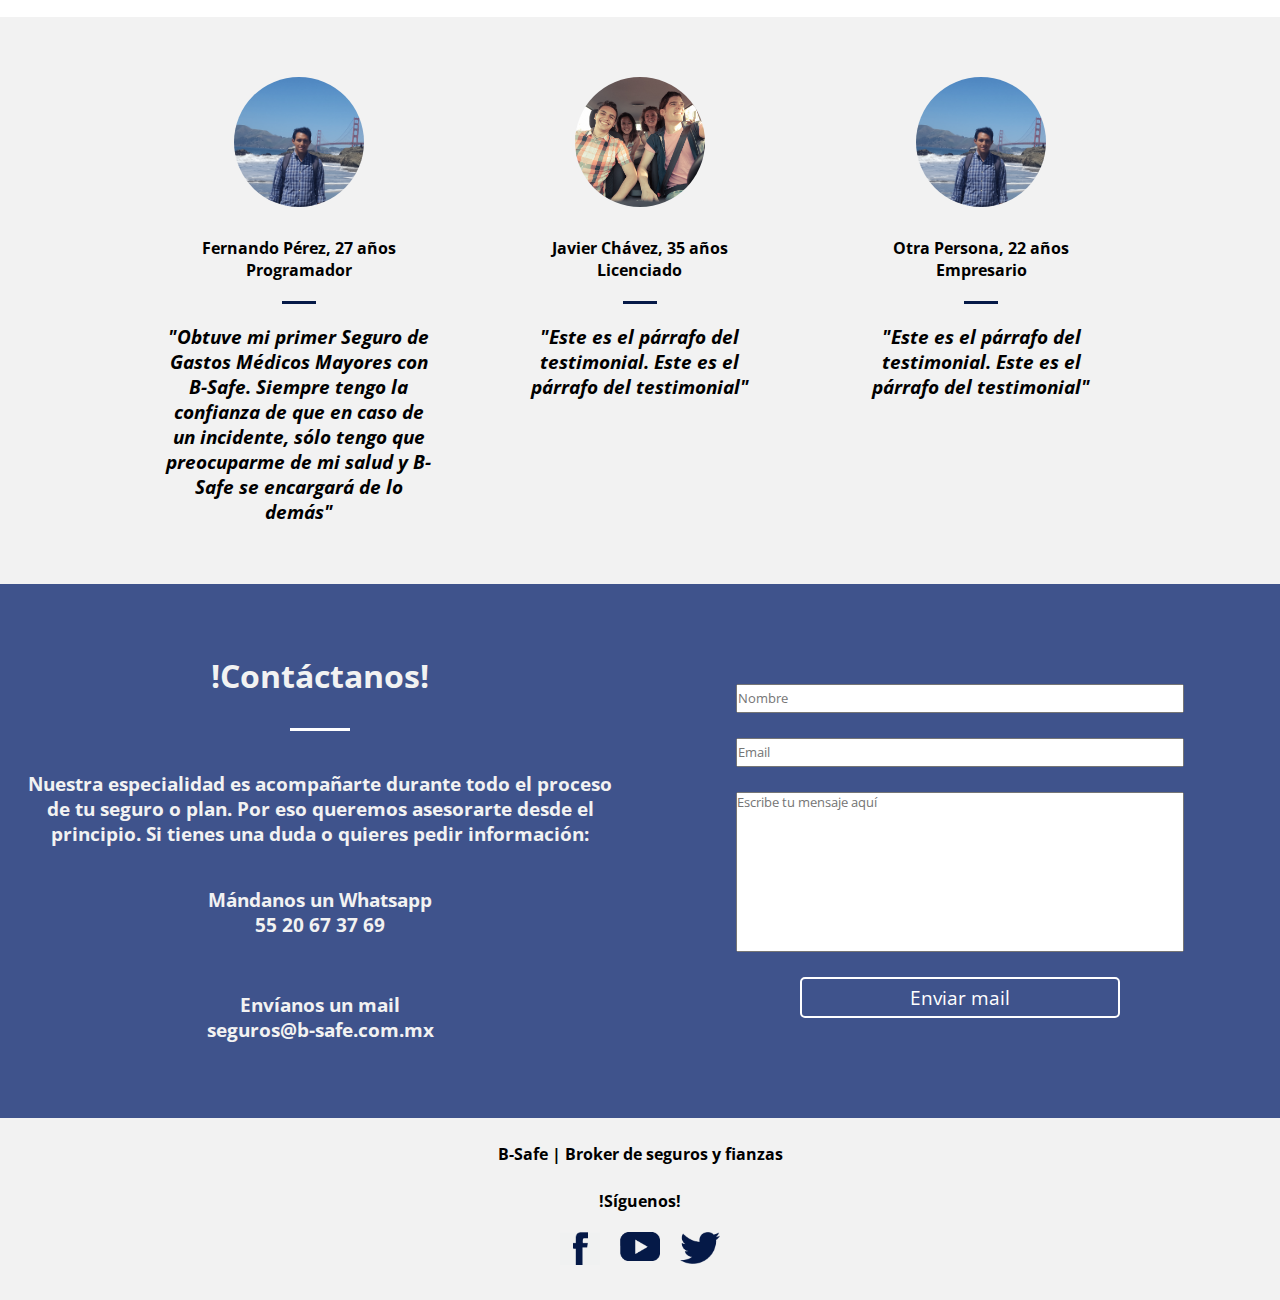
==== commit 174c43fa: "Homepage testimonials" ====
--- a/index.html
+++ b/index.html
@@ -28,7 +28,7 @@
 			<div id="text-banner">
 			
 				<h3>Expertos en proteger lo que más amas</h3>
-				<img src="images/logo-b-safe.jpg">
+				<img src="images/logo-b-safe.jpg" class="home-main-image">
 			</div>
 		<!--</div>-->
 
@@ -127,10 +127,13 @@
 
 						<img src="images/testimonial-image1.png"/>
 
-						<h4>Fernando Pérez, 25 años<br>Ingeniero</h4>
+						<h4>Fernando Pérez, 27 años<br>Programador</h4>
 						<hr/>
 
-						<h3>"Este es el párrafo del testimonial. Este es el párrafo del testimonial"</h3>
+						<h3>
+							"Obtuve mi primer Seguro de Gastos Médicos Mayores con B-Safe. Siempre tengo la confianza de que en caso de un incidente,
+							sólo tengo que preocuparme de mi salud y B-Safe se encargará de lo demás"
+						</h3>
 					</div>
 
 					<div class="profile-container">
--- a/style.css
+++ b/style.css
@@ -152,6 +152,10 @@
 
 }
 
+#text-banner img {
+	margin-top: 30px;
+}
+
 #text-banner hr{
 	display: block;
 	height: 1px;
@@ -164,7 +168,7 @@
 #nuestros-servicios h1{
 
 	text-align: center;
-	margin-top: 50px;
+	margin-top: 20px;
 	font-size: 2rem;
 }
 
@@ -534,6 +538,10 @@
 	margin-left: 20px;
 	
 }
+.bullet .bullet-text a {
+	color: white;
+	text-decoration: underline;
+}
 .bullet-container img{
 
 	width: 1.2rem;
@@ -562,6 +570,9 @@
 .quote-title{
 	width: 100%;
 	color: #3956AB;
+}
+.quote-title a{
+	text-decoration: underline;
 }
 .quote-form{
 
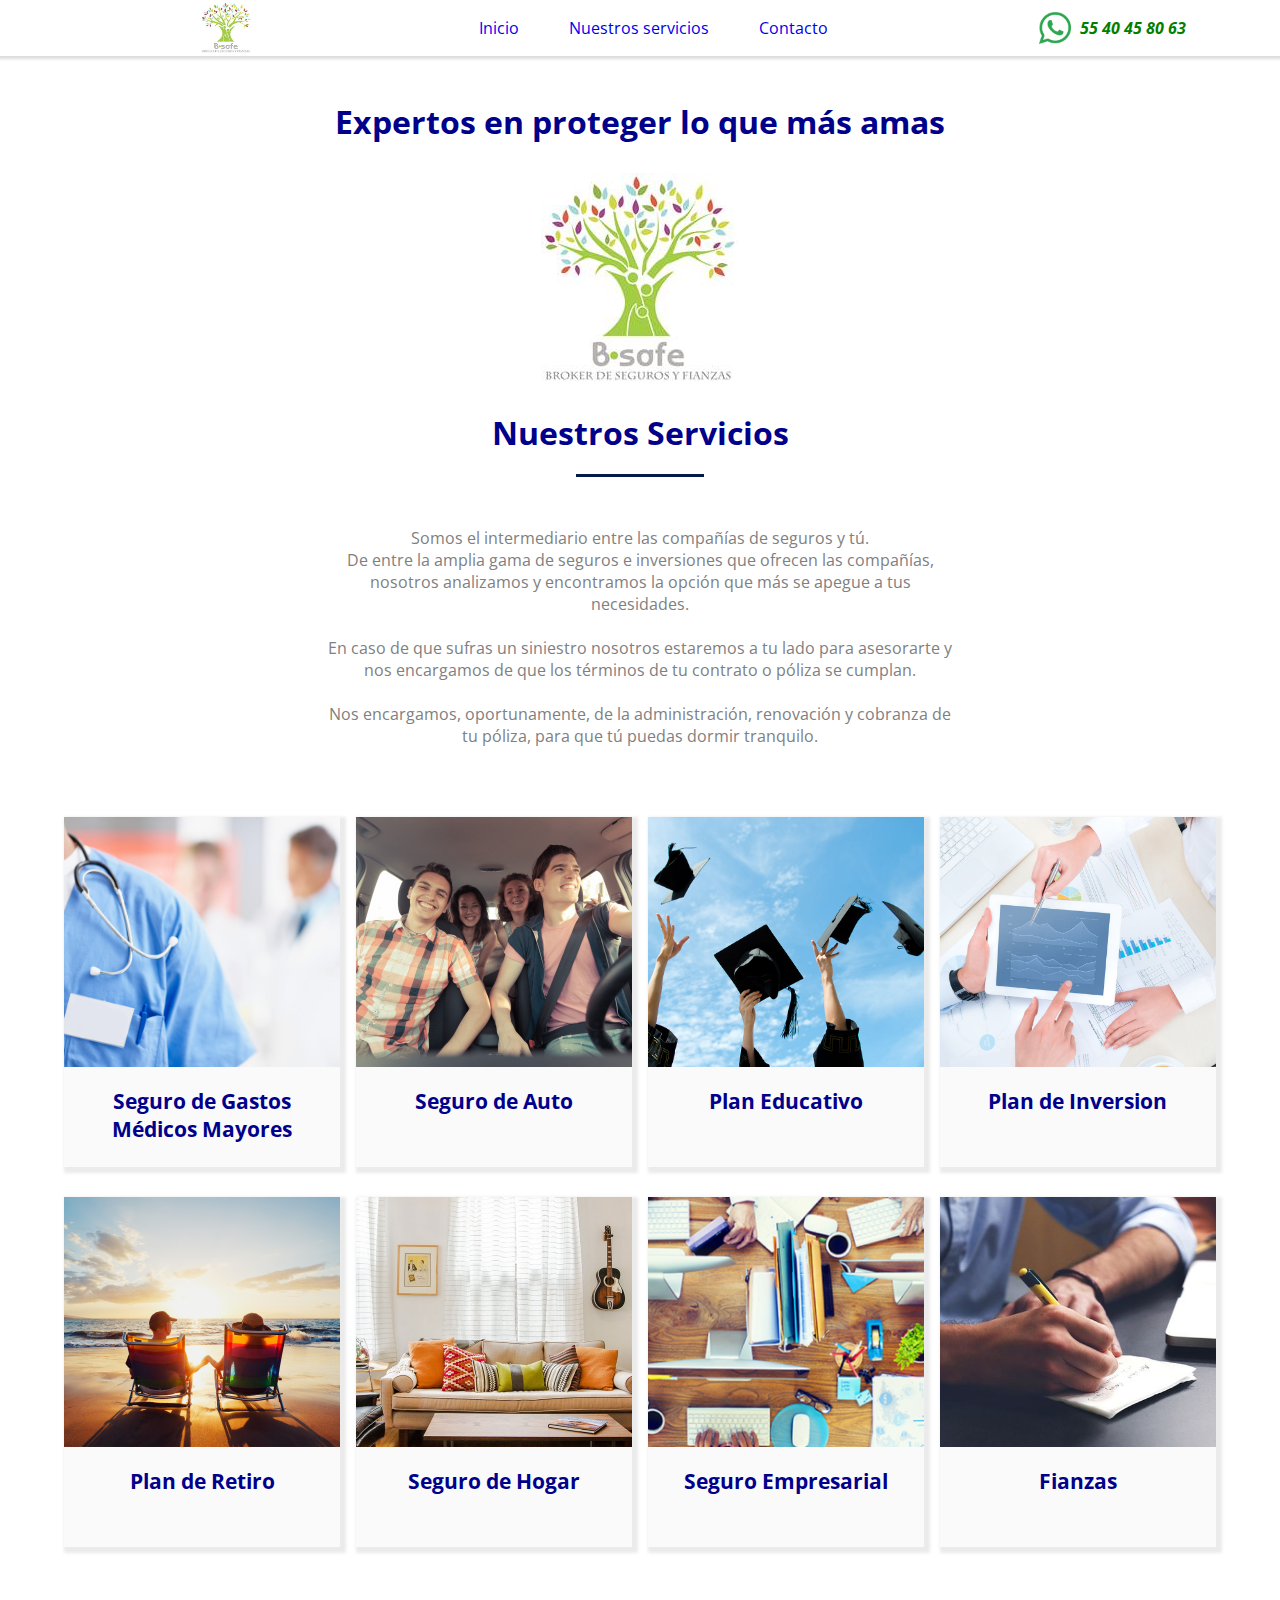
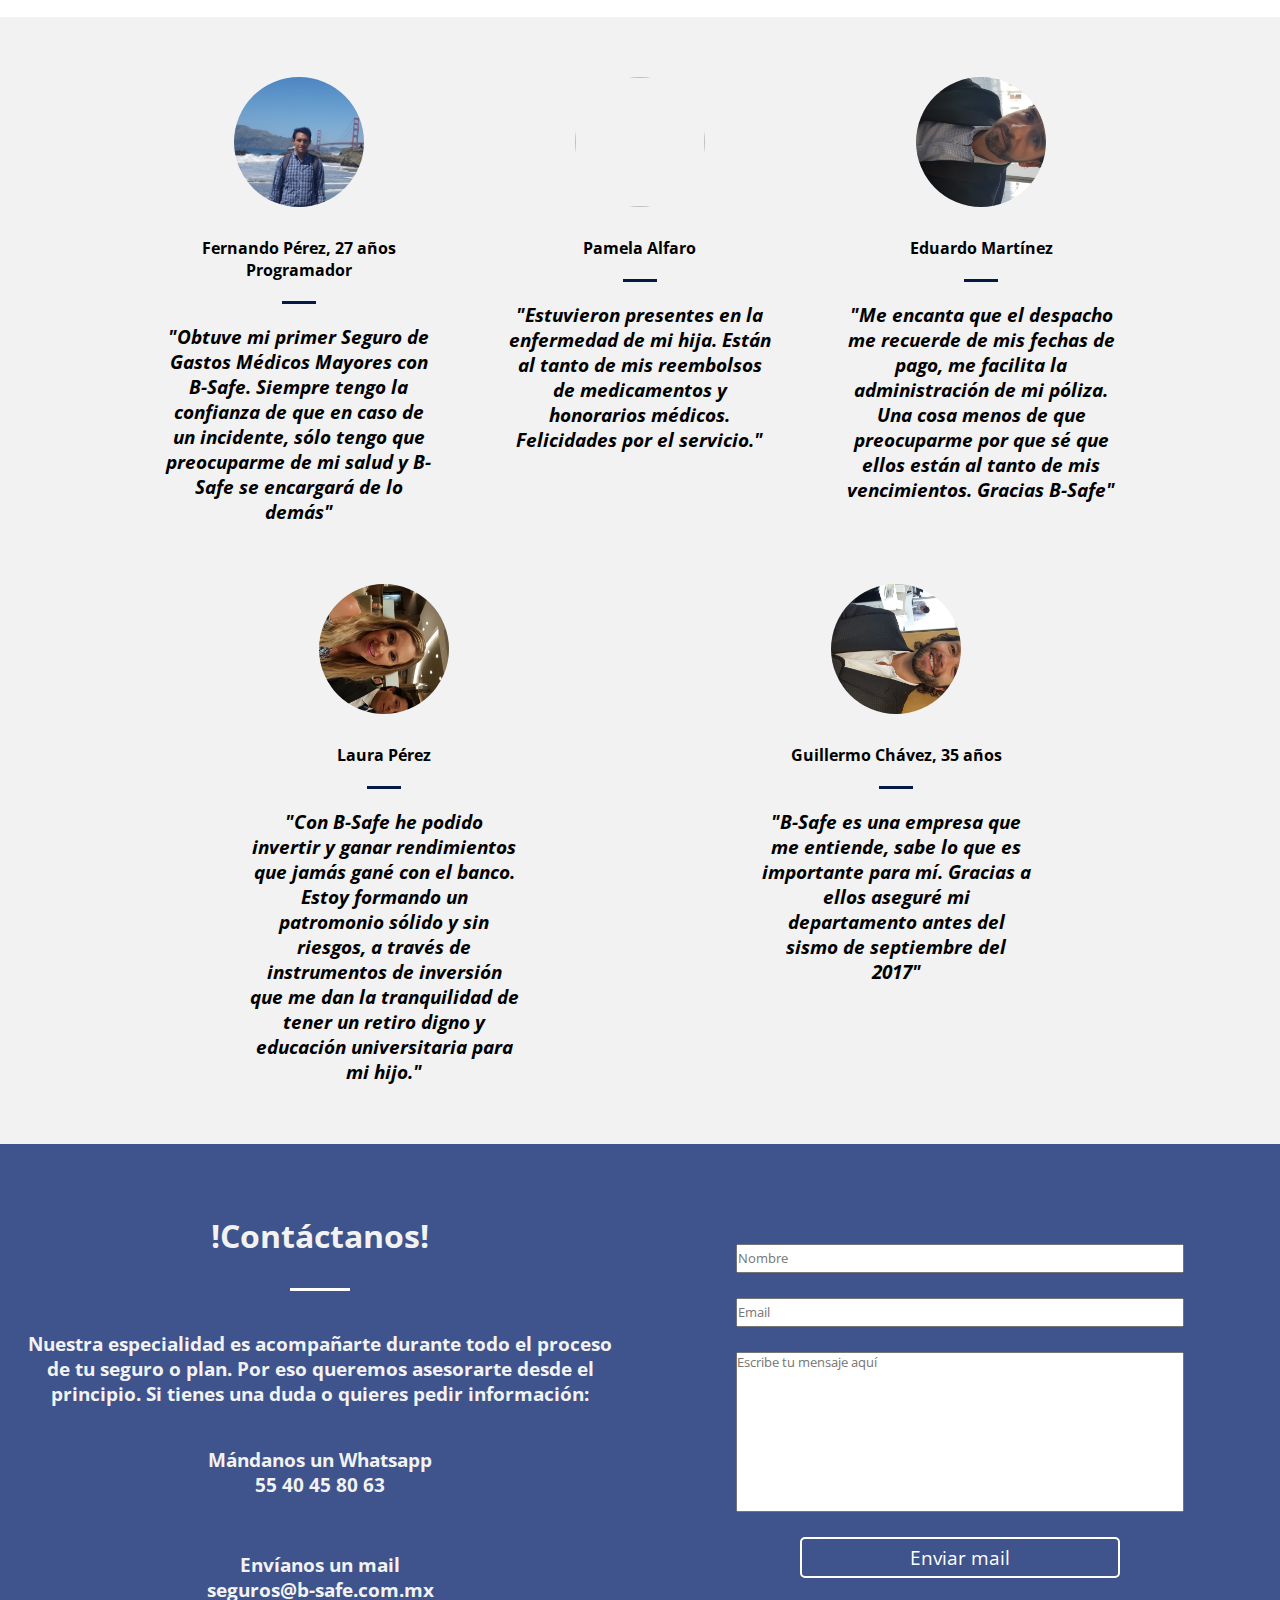
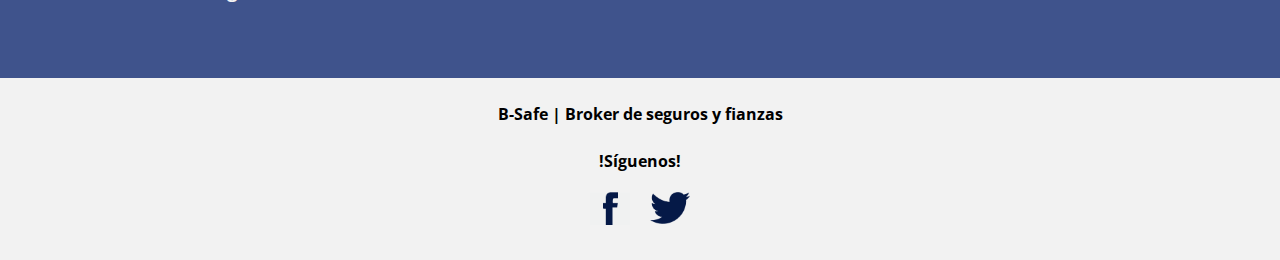
==== commit ee17e4b5: "Updates testimonials" ====
--- a/index.html
+++ b/index.html
@@ -124,12 +124,9 @@
 		  <div class="slider-container">
 					
 					<div class="profile-container">
-
 						<img src="images/testimonial-image1.png"/>
-
 						<h4>Fernando Pérez, 27 años<br>Programador</h4>
 						<hr/>
-
 						<h3>
 							"Obtuve mi primer Seguro de Gastos Médicos Mayores con B-Safe. Siempre tengo la confianza de que en caso de un incidente,
 							sólo tengo que preocuparme de mi salud y B-Safe se encargará de lo demás"
@@ -137,24 +134,37 @@
 					</div>
 
 					<div class="profile-container">
-
-						<img src="images/seguros-auto.jpg"/>
-
-						<h4>Javier Chávez, 35 años<br>Licenciado</h4>
-						<hr/>
-
-						<h3>"Este es el párrafo del testimonial. Este es el párrafo del testimonial"</h3>
-					</div>
-
-					<div class="profile-container">
-
-						<img src="images/testimonial-image1.png"/>
-
-						<h4>Otra Persona, 22 años<br>Empresario</h4>
-						<hr/>
-
-						<h3>"Este es el párrafo del testimonial. Este es el párrafo del testimonial"</h3>
-					</div>
+						<img src="images/testimonial3.jpg" class="center-image"/>
+						<h4>Pamela Alfaro</h4>
+						<hr/>
+						<h3>"Estuvieron presentes en la enfermedad de mi hija. Están al tanto de mis reembolsos de medicamentos y honorarios médicos.
+								Felicidades por el servicio."</h3>
+					</div>
+
+					<div class="profile-container">
+						<img src="images/testimonial2.jpg" class="tilted-image left-image"/>
+						<h4>Eduardo Martínez</h4>
+						<hr/>
+						<h3>"Me encanta que el despacho me recuerde de mis fechas de pago, me facilita la administración de mi póliza.
+							Una cosa menos de que preocuparme por que sé que ellos están al tanto de mis vencimientos. Gracias B-Safe"</h3>
+					</div>
+
+					<div class="profile-container">
+						<img src="images/testimonial1.jpg" class="tilted-image"/>
+						<h4>Laura Pérez</h4>
+						<hr/>
+						<h3>"Con B-Safe he podido invertir y ganar rendimientos que jamás gané con el banco. Estoy formando un patromonio
+							sólido y sin riesgos, a través de instrumentos de inversión que me dan la tranquilidad de tener un retiro digno
+							y educación universitaria para mi hijo."</h3>
+					</div>
+
+					<div class="profile-container">
+						<img src="images/testimonial4.jpg" class="tilted-image left-image"/>
+						<h4>Guillermo Chávez, 35 años</h4>
+						<hr/>
+						<h3>"B-Safe es una empresa que me entiende, sabe lo que es importante para mí.
+								Gracias a ellos aseguré mi departamento antes del sismo de septiembre del 2017"</h3>
+						</div>
 
 
 		  </div>
@@ -170,7 +180,7 @@
 			<h3>Nuestra especialidad es acompañarte durante todo el proceso de tu seguro o plan. Por eso queremos asesorarte desde el principio.
 			Si tienes una duda o quieres pedir información:</h3>
 
-			<h3 class="cta-wa">Mándanos un Whatsapp<br>55 20 67 37 69</h3>
+			<h3 class="cta-wa">Mándanos un Whatsapp<br>55 40 45 80 63</h3>
 
 			
 
--- a/style.css
+++ b/style.css
@@ -223,23 +223,18 @@
 	font-weight: bold;
 	color: darkblue;
 }
-/*.seccion-seguros .seguro-contenido .mas-info-button{
-
-	color: rgb(0,113,188);
-	border: 1px solid rgb(0,113,188);
-	border-radius: 5px;
-	width: 100px;
-	height: 2rem;
-	/*margin: 0 auto;
-	position: absolute;
-	bottom: 20px;
-	margin-left: 30%;
-
-}
-.mas-info-button span{
-
-	vertical-align: middle;
-}*/
+
+.tilted-image {
+	transform: rotate(90deg);
+}
+
+.center-image {
+	object-position: top;
+}
+
+.left-image {
+	object-position: left;
+}
 
 .grey-banner{
 	width: 100%;
